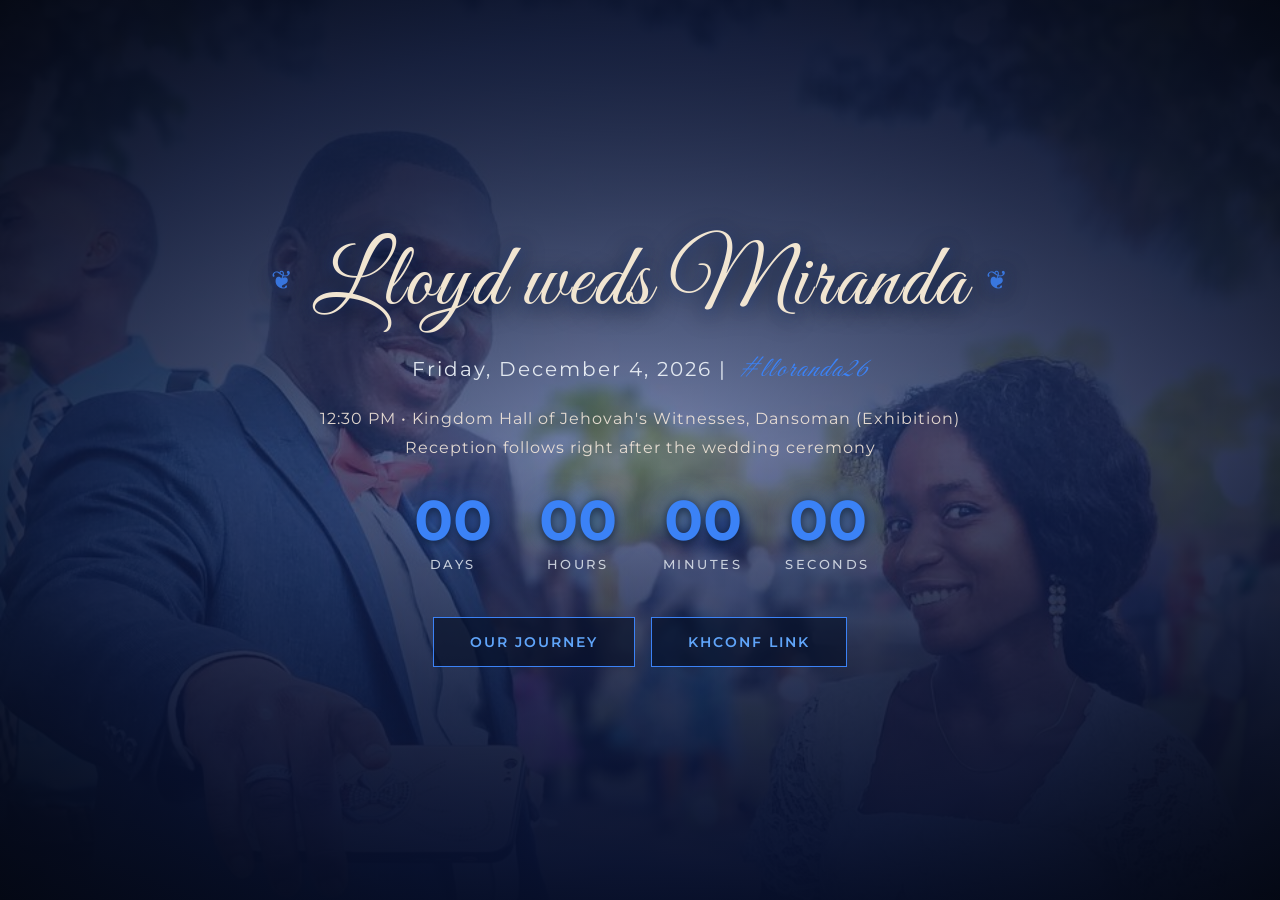
==== index.html @ 754e42c7 "Initial release: Lloyd Jackson & Miranda Blankson wedding website (#lloranda26) - Royal Blue theme, " ====
<!DOCTYPE html>
<html lang="en">
<head>
    <meta charset="UTF-8">
    <meta name="viewport" content="width=device-width, initial-scale=1.0">
    <title>Lloyd & Miranda | December 4, 2026</title>
    <meta name="description" content="Wedding celebration of Lloyd Jackson & Miranda Blankson on Friday, December 4, 2026 in Accra, Ghana. #lloranda26">
    <link rel="preconnect" href="https://fonts.googleapis.com">
    <link rel="preconnect" href="https://fonts.gstatic.com" crossorigin>
    <link href="https://fonts.googleapis.com/css2?family=Montserrat:wght@300;400;500;600;700&family=Great+Vibes&family=Dancing+Script:wght@400;500;600;700&display=swap" rel="stylesheet">
    <link rel="stylesheet" href="https://cdnjs.cloudflare.com/ajax/libs/font-awesome/6.4.0/css/all.min.css">
    <link rel="stylesheet" href="style.css?v=3">
</head>
<body class="home-page">
    <!-- Home: fullscreen hero, static, zero scroll -->
    <section class="hero-section" id="hero">
        <div class="hero-slideshow">
            <div class="hero-slide hero-slide-1 active"></div>
            <div class="hero-slide hero-slide-2"></div>
            <div class="hero-slide hero-slide-3"></div>
            <div class="hero-slide hero-slide-4"></div>
        </div>
        <div class="hero-overlay"></div>
        <div class="hero-content">
            <h1 class="couple-names">Lloyd weds Miranda</h1>
            <p class="wedding-date">Friday, December 4, 2026 | <span class="hashtag">#lloranda26</span></p>
            <p class="wedding-venue-text">12:30 PM • Kingdom Hall of Jehovah's Witnesses, Dansoman (Exhibition)</p>
            <p class="wedding-venue-text" style="margin-top:4px;">Reception follows right after the wedding ceremony</p>

            <div class="countdown-container">
                <div class="countdown-item">
                    <div class="countdown-value" id="days">00</div>
                    <div class="countdown-label">DAYS</div>
                </div>
                <div class="countdown-item">
                    <div class="countdown-value" id="hours">00</div>
                    <div class="countdown-label">HOURS</div>
                </div>
                <div class="countdown-item">
                    <div class="countdown-value" id="minutes">00</div>
                    <div class="countdown-label">MINUTES</div>
                </div>
                <div class="countdown-item">
                    <div class="countdown-value" id="seconds">00</div>
                    <div class="countdown-label">SECONDS</div>
                </div>
            </div>

            <div style="display:flex; gap:16px; justify-content:center; flex-wrap:wrap;">
                <a href="program.html" class="cta-button">OUR JOURNEY</a>
                <a href="https://maps.app.goo.gl/z1RoQRzbr28ZMxKL6" class="cta-button" target="_blank" rel="noopener">KHCONF LINK</a>
            </div>
        </div>
    </section>

    <script src="script.js?v=3" defer></script>
</body>
</html>
---- style.css ----
/* ==========================================================================
   Lloyd & Miranda Wedding (#lloranda26) - Luxury Editorial Styles
   Reference Aesthetic: Minimalist Warm Luxury / Cinematic Fullscreen Hero
   Strict Squared Geometry: 0px Border-Radius Everywhere
   ========================================================================== */

@import url('https://fonts.googleapis.com/css2?family=Montserrat:ital,wght@0,300;0,400;0,500;0,600;0,700;1,400&family=Great+Vibes&family=Dancing+Script:wght@400;500;600;700&display=swap');

/* Color Variables - Royal Blue Luxury Theme */
:root {
  --primary-black: #040814;       /* Deep midnight navy base */
  --deep-brown:    #071024;       /* Deep midnight tone */
  --deep-navy:     #091534;       /* Rich royal midnight */
  --royal-blue:    #2563eb;       /* Radiant Royal Blue */
  --royal-light:   #3b82f6;       /* Bright Sapphire Blue */
  --royal-accent:  #60a5fa;       /* Electric Blue / Cyan Glow */
  --burnt-orange:  #2563eb;       /* Mapped to Royal Blue */
  
  --accent-gold:   #d4af37;       /* Royal Gold */
  --nude:          #e2e8f0;       /* Soft pale silver-cream */
  --soft-gold:     #f1e5d1;       /* Soft warm gold text */
  --pure-white:    #f8fafc;       /* Off-white */
  
  --overlay-dark:  rgba(4, 8, 20, 0.82);
  --overlay-warm:  rgba(16, 38, 110, 0.65);
  
  --olive-green:   #556b2f;

  --font-sans:     'Montserrat', system-ui, -apple-system, sans-serif;
  --font-script:   'Great Vibes', 'Dancing Script', cursive;
}

/* Strict Zero Border Radius */
*, *::before, *::after {
  border-radius: 0px !important;
  box-sizing: border-box;
  margin: 0;
  padding: 0;
}

html {
  scroll-behavior: smooth;
  font-family: var(--font-sans);
  background: var(--primary-black);
  color: var(--pure-white);
  height: 100%;
}

body {
  font-family: var(--font-sans);
  background: var(--primary-black);
  color: var(--pure-white);
  line-height: 1.6;
  min-height: 100vh;
  position: relative;
  overflow-x: hidden;
}

/* Home Page: Strictly Static, Zero Scroll (No vertical or horizontal scroll) */
body.home-page {
  height: 100vh;
  height: 100dvh;
  overflow: hidden !important;
  width: 100vw;
  max-width: 100vw;
  position: fixed;
  inset: 0;
}

/* Fullscreen Hero Section */
.hero-section {
  height: 100vh;
  height: 100dvh;
  width: 100vw;
  max-width: 100vw;
  position: relative;
  overflow: hidden;
  display: flex;
  align-items: center;
  justify-content: center;
}

/* Background Crossfade Slideshow */
.hero-slideshow {
  position: absolute;
  inset: 0;
  z-index: 1;
}

.hero-slide {
  position: absolute;
  inset: 0;
  background-size: cover;
  background-position: top center !important;
  opacity: 0;
  transition: opacity 1.8s ease-in-out;
}

.hero-slide.active {
  opacity: 1;
}

/* Background Images for Slideshow */
.hero-slide-1 { background-image: url('images/hero.jpg'); }
.hero-slide-2 { background-image: url('images/moment_formal.jpg'); }
.hero-slide-3 { background-image: url('images/moment_bridge.jpg'); }
.hero-slide-4 { background-image: url('images/moment_trad.jpg'); }

/* Royal Blue Atmospheric Overlay */
.hero-overlay {
  position: absolute;
  inset: 0;
  background: 
    radial-gradient(ellipse at center, rgba(16, 38, 110, 0.42) 0%, rgba(8, 18, 52, 0.8) 65%, rgba(4, 8, 20, 0.96) 100%),
    linear-gradient(180deg, rgba(4, 8, 20, 0.72) 0%, rgba(16, 38, 110, 0.22) 50%, rgba(4, 8, 20, 0.94) 100%);
  z-index: 2;
  pointer-events: none;
}

/* Hero Content */
.hero-content {
  position: relative;
  z-index: 3;
  text-align: center;
  width: 92%;
  max-width: 1020px;
  margin: 0 auto;
  animation: heroFadeIn 1.2s cubic-bezier(0.16, 1, 0.3, 1);
  padding: 1rem 0;
}

@keyframes heroFadeIn {
  from { opacity: 0; transform: translateY(18px); }
  to { opacity: 1; transform: translateY(0); }
}

/* Couple Title in Calligraphy Script */
.couple-names {
  font-family: var(--font-script);
  font-size: clamp(3rem, 6.2vw, 5.2rem);
  color: var(--soft-gold);
  font-weight: 400;
  margin-bottom: 8px;
  line-height: 1.15;
  letter-spacing: 1.5px;
  position: relative;
  display: inline-block;
  text-shadow: 0 4px 25px rgba(0, 0, 0, 0.9), 0 2px 14px rgba(37, 99, 235, 0.4);
}

@media (min-width: 640px) {
  .couple-names {
    font-size: 5rem;
    margin-bottom: 12px;
  }
}

@media (min-width: 1024px) {
  .couple-names {
    font-size: 5.6rem;
  }
}

/* Flourishes flanking couple names */
.couple-names::before {
  content: '❦';
  color: var(--royal-light);
  font-size: 1.6rem;
  position: absolute;
  left: -42px;
  top: 50%;
  transform: translateY(-50%);
  opacity: 0.85;
  font-style: normal;
}

.couple-names::after {
  content: '❦';
  color: var(--royal-light);
  font-size: 1.6rem;
  position: absolute;
  right: -42px;
  top: 50%;
  transform: translateY(-50%);
  opacity: 0.85;
  font-style: normal;
}

@media (max-width: 640px) {
  .couple-names::before,
  .couple-names::after {
    display: none;
  }
}

/* Wedding Sub-Text */
.wedding-date {
  font-size: 1.05rem;
  color: var(--nude);
  margin-bottom: 12px;
  font-weight: 400;
  letter-spacing: 1.5px;
}

@media (min-width: 640px) {
  .wedding-date {
    font-size: 1.28rem;
    margin-bottom: 14px;
    letter-spacing: 2px;
  }
}

.wedding-venue-text {
  font-size: 0.88rem;
  color: rgba(244, 232, 220, 0.9);
  margin-top: 6px;
  letter-spacing: 1px;
  font-weight: 400;
}

@media (min-width: 640px) {
  .wedding-venue-text {
    font-size: 0.98rem;
  }
}
/* Hashtag */
.hashtag {
  color: var(--royal-light);
  font-weight: 400;
  font-family: var(--font-script);
  font-size: 1.35em;
  font-style: italic;
  display: inline-block;
  margin-left: 2px;
}

/* Countdown Container (Clean Minimalist Numbers) */
.countdown-container {
  display: flex;
  justify-content: center;
  align-items: center;
  gap: 20px;
  margin: 28px 0 32px 0;
  flex-wrap: nowrap;
}

@media (min-width: 640px) {
  .countdown-container {
    gap: 40px;
    margin: 32px 0 42px 0;
  }
}

.countdown-item {
  display: flex;
  flex-direction: column;
  align-items: center;
  min-width: 65px;
}

@media (min-width: 640px) {
  .countdown-item {
    min-width: 85px;
  }
}

.countdown-value {
  font-size: 2.5rem;
  font-weight: 700;
  color: var(--royal-light);
  line-height: 1;
  text-shadow: 0 0 24px rgba(59, 130, 246, 0.6), 0 2px 10px rgba(0, 0, 0, 0.85);
  font-variant-numeric: tabular-nums;
}

@media (min-width: 640px) {
  .countdown-value {
    font-size: 3.5rem;
  }
}

.countdown-label {
  font-size: 0.72rem;
  color: var(--nude);
  text-transform: uppercase;
  letter-spacing: 2.5px;
  margin-top: 6px;
  font-weight: 500;
  opacity: 0.85;
}

@media (min-width: 640px) {
  .countdown-label {
    font-size: 0.82rem;
  }
}

/* Action Buttons (Squared, Royal Blue Border, Hover Glow) */
.cta-button {
  display: inline-block;
  border: 1.5px solid var(--royal-light);
  color: var(--royal-accent);
  padding: 12px 34px;
  text-transform: uppercase;
  font-weight: 600;
  font-size: 0.85rem;
  text-decoration: none;
  transition: all 0.3s ease;
  cursor: pointer;
  letter-spacing: 2px;
  position: relative;
  overflow: hidden;
  background: rgba(6, 14, 38, 0.65);
}

@media (min-width: 640px) {
  .cta-button {
    padding: 13px 36px;
    font-size: 0.86rem;
  }
}

.cta-button::before {
  content: '';
  position: absolute;
  top: 0;
  left: -100%;
  width: 100%;
  height: 100%;
  background: linear-gradient(90deg, transparent, rgba(255, 255, 255, 0.25), transparent);
  transition: left 0.5s;
}

.cta-button:hover {
  background: var(--royal-blue);
  color: #ffffff;
  transform: translateY(-2px);
  box-shadow: 0 6px 25px rgba(37, 99, 235, 0.55);
}

.cta-button:hover::before {
  left: 100%;
}

.cta-button-solid {
  background: var(--royal-blue);
  color: #ffffff;
}

.cta-button-solid:hover {
  background: var(--royal-light);
  border-color: var(--royal-light);
}

/* ==========================================================================
   INNER PAGES & TABS HEADER (#lloranda26)
   ========================================================================== */
.page-header {
  position: fixed;
  top: 0;
  left: 0;
  right: 0;
  display: flex;
  justify-content: space-between;
  align-items: center;
  padding: 16px 5%;
  background: rgba(4, 8, 20, 0.96);
  z-index: 1000;
  gap: 16px;
  backdrop-filter: blur(12px);
  border-bottom: 1px solid rgba(37, 99, 235, 0.25);
  box-shadow: 0 4px 25px rgba(0, 0, 0, 0.7);
}

.page-logo {
  color: var(--soft-gold);
  font-family: var(--font-script);
  font-size: 2.1rem;
  font-weight: 400;
  text-decoration: none;
  letter-spacing: 1px;
  line-height: 1;
  transition: color 0.3s;
  display: inline-block;
}

.page-logo:hover {
  color: var(--royal-accent);
}

.page-tabs {
  display: flex;
  align-items: center;
  gap: 10px;
  flex-wrap: wrap;
}

.page-tabs a,
.tab-link {
  color: rgba(248, 250, 252, 0.85);
  text-decoration: none;
  font-size: 0.84rem;
  font-weight: 500;
  letter-spacing: 0.8px;
  padding: 6px 16px;
  position: relative;
  transition: all 0.25s ease;
  cursor: pointer;
  background: transparent;
  border: 1px solid transparent;
  font-family: inherit;
  text-transform: none;
  white-space: nowrap;
}

.page-tabs a:hover,
.tab-link:hover {
  color: var(--royal-accent);
}

.page-tabs a.active,
.tab-link.active {
  color: var(--royal-accent) !important;
  border: 1px solid var(--royal-blue) !important;
  background: rgba(16, 38, 110, 0.6) !important;
  box-shadow: 0 0 15px rgba(37, 99, 235, 0.35);
}

/* Mobile Menu Button */
.menu-toggle {
  display: none;
  background: none;
  border: none;
  color: var(--soft-gold);
  font-size: 1.4rem;
  cursor: pointer;
  padding: 6px;
}

@media (max-width: 900px) {
  .menu-toggle {
    display: block;
  }
  .page-tabs {
    display: none;
    position: absolute;
    top: 100%;
    left: 0;
    right: 0;
    flex-direction: column;
    background: rgba(4, 8, 20, 0.98);
    padding: 20px 6%;
    gap: 12px;
    border-bottom: 1px solid rgba(37, 99, 235, 0.3);
    box-shadow: 0 10px 30px rgba(0,0,0,0.7);
  }
  .page-tabs.active {
    display: flex;
  }
  .page-tabs a,
  .tab-link {
    width: 100%;
    text-align: center;
    padding: 10px;
  }
}

/* ==========================================================================
   INNER CONTENT CONTAINER (.story-on-image)
   ========================================================================== */
.inner-hero-container {
  min-height: 100vh;
  width: 100%;
  position: relative;
  overflow-y: auto;
  overflow-x: hidden;
  padding-top: 100px;
  padding-bottom: 60px;
  display: flex;
  align-items: center;
  justify-content: center;
}

/* Float directly over background without heavy outer card box */
.story-on-image {
  position: relative;
  z-index: 10;
  width: 92%;
  max-width: 860px;
  margin: 20px auto;
  background: transparent;
  padding: 10px 0;
}

.section-title {
  font-size: clamp(2rem, 4vw, 2.75rem);
  color: var(--soft-gold);
  font-weight: 700;
  margin-bottom: 4px;
  letter-spacing: 1px;
  position: relative;
  display: block;
  text-align: center;
  text-shadow: 0 3px 15px rgba(0,0,0,0.85);
}

.section-title::after {
  content: '';
  display: block;
  width: 55px;
  height: 2.5px;
  background: var(--burnt-orange);
  margin: 12px auto 28px auto;
}

.section-body {
  color: rgba(253, 251, 247, 0.95);
  font-size: 0.98rem;
  line-height: 1.85;
  font-weight: 300;
  text-shadow: 0 2px 8px rgba(0,0,0,0.9);
}

.section-body strong {
  color: var(--pure-white);
  font-weight: 600;
}

.section-body h3 {
  color: var(--burnt-orange);
  font-size: 1.3rem;
  font-weight: 700;
  margin: 26px 0 10px 0;
  letter-spacing: 0.5px;
  text-shadow: 0 2px 10px rgba(0,0,0,0.8);
}

.section-body ul {
  list-style: none;
  padding-left: 0;
}

.section-body ul li {
  position: relative;
  padding-left: 22px;
  margin-bottom: 14px;
}

.section-body ul li::before {
  content: '•';
  color: var(--burnt-orange);
  position: absolute;
  left: 0;
  font-size: 1.4rem;
  line-height: 1;
  top: 1px;
}

/* Tab Panels */
.tab-content {
  display: none;
  animation: tabFade 0.4s ease-out forwards;
}

.tab-content.active {
  display: block;
}

@keyframes tabFade {
  from { opacity: 0; transform: translateY(10px); }
  to { opacity: 1; transform: translateY(0); }
}

/* Venue Cards inside Inner Page */
.venue-box {
  background: rgba(6, 12, 30, 0.7);
  border: 1px solid rgba(37, 99, 235, 0.28);
  padding: 24px;
  margin-bottom: 24px;
}

.venue-grid {
  display: flex;
  gap: 24px;
  align-items: flex-start;
  flex-wrap: wrap;
}

.venue-image-box {
  flex: 1 1 360px;
  height: 240px;
  overflow: hidden;
  border: 1px solid rgba(37, 99, 235, 0.25);
}

.venue-image-box img {
  width: 100%;
  height: 100%;
  object-fit: cover;
  object-position: top center !important;
}

.venue-info-box {
  flex: 1 1 280px;
  display: flex;
  flex-direction: column;
  justify-content: center;
}

/* Gallery Grid inside Inner Page */
.gallery-grid-inner {
  display: grid;
  grid-template-columns: repeat(auto-fill, minmax(260px, 1fr));
  gap: 16px;
  margin-top: 16px;
}

.gallery-grid-inner .gallery-card {
  aspect-ratio: 4/3;
  overflow: hidden;
  border: 1px solid rgba(37, 99, 235, 0.3);
  cursor: pointer;
  position: relative;
}

.gallery-grid-inner .gallery-card img {
  width: 100%;
  height: 100%;
  object-fit: cover;
  object-position: top center !important;
  transition: transform 0.5s ease;
}

.gallery-grid-inner .gallery-card:hover img {
  transform: scale(1.05);
}

/* Lightbox Modal */
.lightbox-modal {
  display: none;
  position: fixed;
  inset: 0;
  z-index: 99999;
  background: rgba(4, 7, 18, 0.96);
  backdrop-filter: blur(14px);
  align-items: center;
  justify-content: center;
  padding: 20px;
}

.lightbox-modal.active {
  display: flex;
}

.lightbox-modal img {
  max-width: 90vw;
  max-height: 82vh;
  border: 1px solid var(--royal-blue);
  object-fit: contain;
}

.lightbox-close {
  position: absolute;
  top: 24px;
  right: 28px;
  color: var(--soft-gold);
  font-size: 2rem;
  background: none;
  border: none;
  cursor: pointer;
}
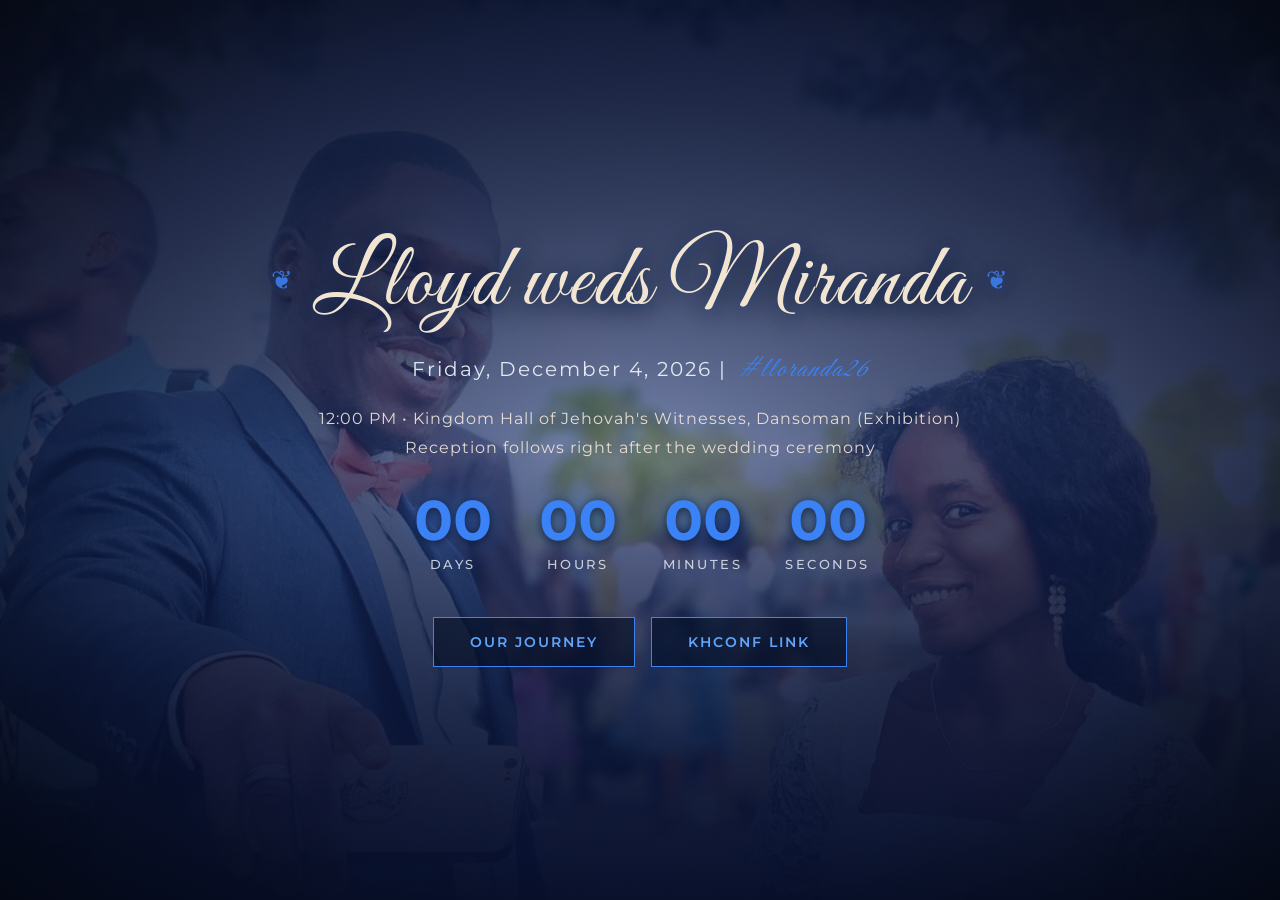
==== commit 20437a3d: "Update wedding time to 12:00 PM and add Jesse Jackson & Justice Okine to RSVP" ====
--- a/index.html
+++ b/index.html
@@ -24,7 +24,7 @@
         <div class="hero-content">
             <h1 class="couple-names">Lloyd weds Miranda</h1>
             <p class="wedding-date">Friday, December 4, 2026 | <span class="hashtag">#lloranda26</span></p>
-            <p class="wedding-venue-text">12:30 PM • Kingdom Hall of Jehovah's Witnesses, Dansoman (Exhibition)</p>
+            <p class="wedding-venue-text">12:00 PM • Kingdom Hall of Jehovah's Witnesses, Dansoman (Exhibition)</p>
             <p class="wedding-venue-text" style="margin-top:4px;">Reception follows right after the wedding ceremony</p>
 
             <div class="countdown-container">
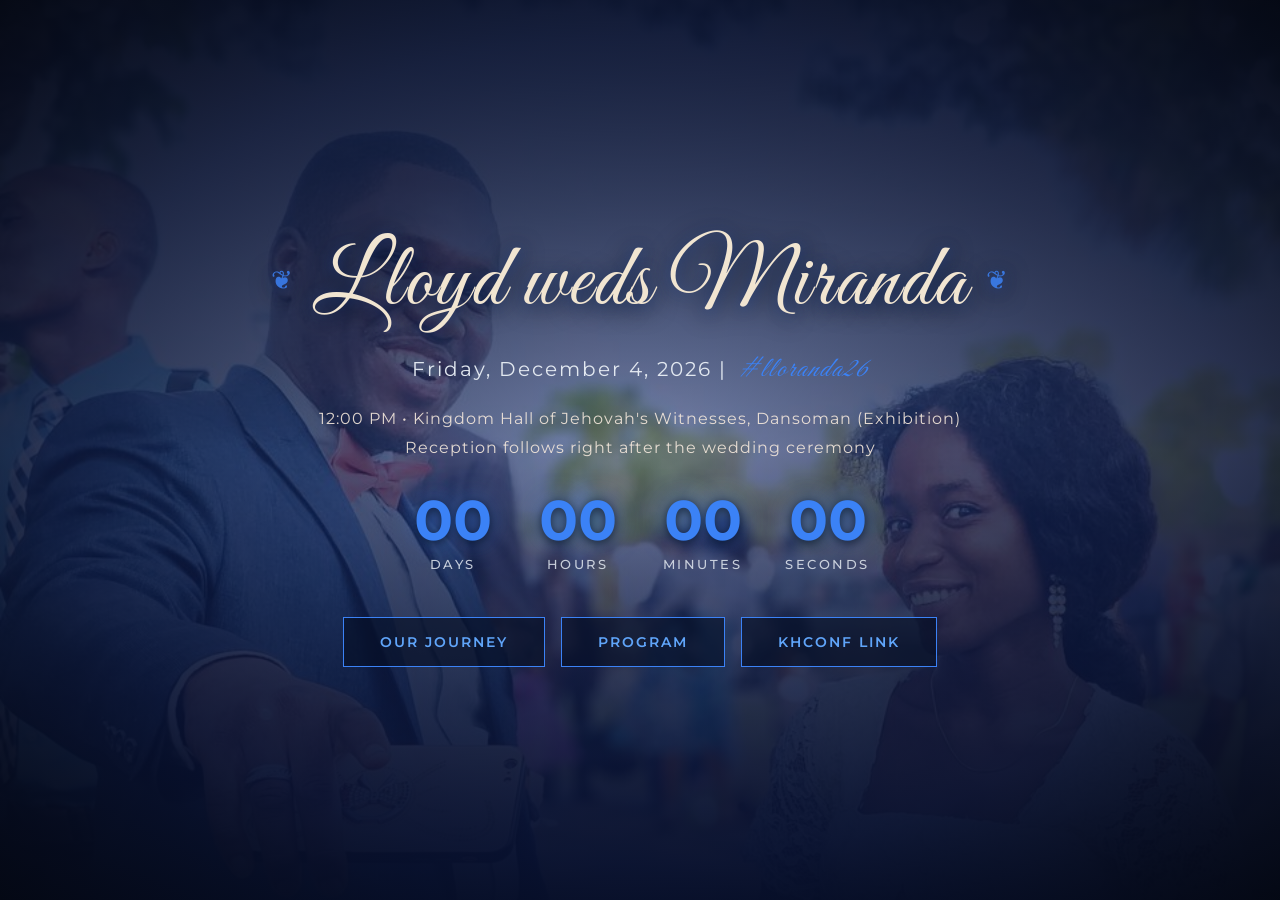
==== commit 6138fe06: "Add wedding ceremony program, song lyrics modal, functionaries, and reception order" ====
--- a/index.html
+++ b/index.html
@@ -1,16 +1,21 @@
 <!DOCTYPE html>
 <html lang="en">
+
 <head>
     <meta charset="UTF-8">
     <meta name="viewport" content="width=device-width, initial-scale=1.0">
     <title>Lloyd & Miranda | December 4, 2026</title>
-    <meta name="description" content="Wedding celebration of Lloyd Jackson & Miranda Blankson on Friday, December 4, 2026 in Accra, Ghana. #lloranda26">
+    <meta name="description"
+        content="Wedding celebration of Lloyd Jackson & Miranda Blankson on Friday, December 4, 2026 in Accra, Ghana. #lloranda26">
     <link rel="preconnect" href="https://fonts.googleapis.com">
     <link rel="preconnect" href="https://fonts.gstatic.com" crossorigin>
-    <link href="https://fonts.googleapis.com/css2?family=Montserrat:wght@300;400;500;600;700&family=Great+Vibes&family=Dancing+Script:wght@400;500;600;700&display=swap" rel="stylesheet">
+    <link
+        href="https://fonts.googleapis.com/css2?family=Montserrat:wght@300;400;500;600;700&family=Great+Vibes&family=Dancing+Script:wght@400;500;600;700&display=swap"
+        rel="stylesheet">
     <link rel="stylesheet" href="https://cdnjs.cloudflare.com/ajax/libs/font-awesome/6.4.0/css/all.min.css">
     <link rel="stylesheet" href="style.css?v=3">
 </head>
+
 <body class="home-page">
     <!-- Home: fullscreen hero, static, zero scroll -->
     <section class="hero-section" id="hero">
@@ -19,6 +24,8 @@
             <div class="hero-slide hero-slide-2"></div>
             <div class="hero-slide hero-slide-3"></div>
             <div class="hero-slide hero-slide-4"></div>
+            <div class="hero-slide hero-slide-5"></div>
+            <div class="hero-slide hero-slide-6"></div>
         </div>
         <div class="hero-overlay"></div>
         <div class="hero-content">
@@ -48,11 +55,14 @@
 
             <div style="display:flex; gap:16px; justify-content:center; flex-wrap:wrap;">
                 <a href="program.html" class="cta-button">OUR JOURNEY</a>
-                <a href="https://maps.app.goo.gl/z1RoQRzbr28ZMxKL6" class="cta-button" target="_blank" rel="noopener">KHCONF LINK</a>
+                <a href="program.html#program" class="cta-button">PROGRAM</a>
+                <a href="https://maps.app.goo.gl/z1RoQRzbr28ZMxKL6" class="cta-button" target="_blank"
+                    rel="noopener">KHCONF LINK</a>
             </div>
         </div>
     </section>
 
     <script src="script.js?v=3" defer></script>
 </body>
+
 </html>
--- a/style.css
+++ b/style.css
@@ -105,6 +105,8 @@
 .hero-slide-2 { background-image: url('images/moment_formal.jpg'); }
 .hero-slide-3 { background-image: url('images/moment_bridge.jpg'); }
 .hero-slide-4 { background-image: url('images/moment_trad.jpg'); }
+.hero-slide-5 { background-image: url('images/moment_suit.jpg'); }
+.hero-slide-6 { background-image: url('images/moment_vibrant.jpg'); }
 
 /* Royal Blue Atmospheric Overlay */
 .hero-overlay {
@@ -669,3 +671,721 @@
   border: none;
   cursor: pointer;
 }
+
+/* ==========================================================================
+   PROGRAM TAB & ORDER OF SERVICE EXTENSIONS (#lloranda26)
+   ========================================================================== */
+.program-hero-badge {
+  text-align: center;
+  background: rgba(6, 12, 30, 0.75);
+  border: 1px solid rgba(37, 99, 235, 0.35);
+  padding: 28px 20px;
+  margin-bottom: 24px;
+  position: relative;
+}
+
+.program-hashtag {
+  display: inline-block;
+  font-family: var(--font-script);
+  font-size: 1.8rem;
+  color: var(--royal-light);
+  margin-bottom: 4px;
+}
+
+.program-main-title {
+  color: var(--soft-gold);
+  font-size: clamp(1.2rem, 3vw, 1.6rem);
+  font-weight: 700;
+  letter-spacing: 1px;
+  margin-bottom: 8px;
+  text-transform: uppercase;
+}
+
+.program-subtitle {
+  color: var(--pure-white);
+  font-size: 0.95rem;
+  margin-bottom: 4px;
+  letter-spacing: 0.5px;
+}
+
+.program-hall-name {
+  color: var(--nude);
+  font-size: 0.88rem;
+  opacity: 0.9;
+  margin-bottom: 0;
+}
+
+/* Quick Jump Subnav Pills */
+.program-subnav {
+  display: flex;
+  gap: 8px;
+  flex-wrap: wrap;
+  justify-content: center;
+  margin-bottom: 28px;
+  position: sticky;
+  top: 76px;
+  z-index: 20;
+  background: rgba(4, 8, 20, 0.92);
+  backdrop-filter: blur(8px);
+  padding: 10px 6px;
+  border: 1px solid rgba(37, 99, 235, 0.25);
+}
+
+.prog-pill-btn {
+  background: rgba(6, 14, 38, 0.85);
+  border: 1px solid rgba(37, 99, 235, 0.3);
+  color: rgba(248, 250, 252, 0.85);
+  font-size: 0.75rem;
+  font-weight: 600;
+  letter-spacing: 0.8px;
+  padding: 7px 14px;
+  cursor: pointer;
+  transition: all 0.2s ease;
+  font-family: inherit;
+  display: inline-flex;
+  align-items: center;
+  gap: 6px;
+  text-transform: uppercase;
+}
+
+.prog-pill-btn:hover {
+  background: rgba(37, 99, 235, 0.25);
+  color: var(--royal-accent);
+  border-color: var(--royal-light);
+}
+
+.prog-pill-btn.active {
+  background: var(--royal-blue);
+  color: #ffffff;
+  border-color: var(--royal-light);
+  box-shadow: 0 0 12px rgba(37, 99, 235, 0.4);
+}
+
+/* Program Content Block */
+.program-block {
+  background: rgba(6, 12, 30, 0.7);
+  border: 1px solid rgba(37, 99, 235, 0.28);
+  padding: 26px 22px;
+  margin-bottom: 28px;
+  scroll-margin-top: 140px;
+}
+
+.program-block-header {
+  text-align: center;
+  margin-bottom: 24px;
+  position: relative;
+}
+
+.block-eyebrow {
+  display: block;
+  font-size: 0.72rem;
+  text-transform: uppercase;
+  letter-spacing: 2px;
+  color: var(--royal-accent);
+  font-weight: 600;
+  margin-bottom: 4px;
+}
+
+.block-title {
+  color: var(--soft-gold);
+  font-size: 1.45rem;
+  font-weight: 700;
+  letter-spacing: 1px;
+  margin: 0;
+  text-transform: uppercase;
+}
+
+/* ==========================================================================
+   TIMELINE (Order of Service)
+   ========================================================================== */
+.timeline-container {
+  display: flex;
+  flex-direction: column;
+  gap: 14px;
+}
+
+.timeline-item {
+  display: flex;
+  align-items: stretch;
+  gap: 16px;
+  background: rgba(4, 8, 20, 0.65);
+  border: 1px solid rgba(37, 99, 235, 0.22);
+  padding: 14px 18px;
+  transition: border-color 0.25s, transform 0.25s;
+}
+
+.timeline-item:hover {
+  border-color: rgba(37, 99, 235, 0.5);
+  transform: translateX(3px);
+}
+
+.timeline-marker {
+  display: flex;
+  align-items: center;
+  justify-content: center;
+  min-width: 38px;
+  width: 38px;
+  height: 38px;
+  background: rgba(16, 38, 110, 0.6);
+  border: 1px solid var(--royal-light);
+  color: var(--soft-gold);
+  font-weight: 700;
+  font-size: 0.95rem;
+  flex-shrink: 0;
+  align-self: flex-start;
+  margin-top: 2px;
+}
+
+.timeline-content {
+  flex: 1 1 auto;
+}
+
+.timeline-content h4 {
+  color: var(--pure-white);
+  font-size: 1.02rem;
+  font-weight: 600;
+  margin-bottom: 4px;
+}
+
+.timeline-content p {
+  font-size: 0.88rem;
+  color: rgba(226, 232, 240, 0.85);
+  line-height: 1.5;
+  margin: 0;
+}
+
+.timeline-person {
+  color: var(--soft-gold) !important;
+  font-weight: 600;
+  display: inline-flex;
+  align-items: center;
+  gap: 8px;
+  margin-bottom: 2px !important;
+}
+
+/* Highlighted Item (Hymns / Songs) */
+.timeline-item.highlight-item {
+  background: linear-gradient(90deg, rgba(16, 38, 110, 0.45) 0%, rgba(6, 12, 30, 0.8) 100%);
+  border: 1.5px solid var(--royal-light);
+  box-shadow: 0 4px 20px rgba(37, 99, 235, 0.2);
+}
+
+.timeline-item.highlight-item .timeline-marker {
+  background: var(--royal-blue);
+  color: #ffffff;
+  border-color: var(--royal-accent);
+}
+
+.timeline-song-row {
+  display: flex;
+  justify-content: space-between;
+  align-items: center;
+  gap: 16px;
+  flex-wrap: wrap;
+}
+
+.song-label-tag {
+  display: inline-block;
+  font-size: 0.68rem;
+  text-transform: uppercase;
+  letter-spacing: 1.5px;
+  color: var(--royal-accent);
+  font-weight: 700;
+  margin-bottom: 2px;
+}
+
+.song-subtext {
+  color: var(--soft-gold) !important;
+  font-size: 0.9rem !important;
+}
+
+.open-song-btn {
+  padding: 8px 18px !important;
+  font-size: 0.75rem !important;
+  letter-spacing: 1.2px !important;
+  white-space: nowrap;
+  background: var(--royal-blue) !important;
+  color: #ffffff !important;
+  border-color: var(--royal-accent) !important;
+}
+
+.open-song-btn:hover {
+  background: var(--royal-light) !important;
+  box-shadow: 0 0 15px rgba(37, 99, 235, 0.6) !important;
+}
+
+/* ==========================================================================
+   MUSICAL INTERLUDES SECTION CARDS
+   ========================================================================== */
+.interlude-cards-grid {
+  display: grid;
+  grid-template-columns: repeat(auto-fit, minmax(280px, 1fr));
+  gap: 20px;
+}
+
+.interlude-song-card {
+  background: rgba(4, 8, 20, 0.8);
+  border: 1.5px solid rgba(37, 99, 235, 0.4);
+  padding: 24px 20px;
+  display: flex;
+  flex-direction: column;
+  justify-content: space-between;
+  text-align: center;
+  position: relative;
+  transition: transform 0.3s ease, border-color 0.3s ease, box-shadow 0.3s ease;
+}
+
+.interlude-song-card:hover {
+  transform: translateY(-3px);
+  border-color: var(--royal-accent);
+  box-shadow: 0 8px 30px rgba(37, 99, 235, 0.3);
+}
+
+.interlude-card-top {
+  display: flex;
+  justify-content: space-between;
+  align-items: center;
+  margin-bottom: 16px;
+  padding-bottom: 10px;
+  border-bottom: 1px solid rgba(37, 99, 235, 0.2);
+}
+
+.interlude-tag {
+  font-size: 0.72rem;
+  letter-spacing: 1px;
+  text-transform: uppercase;
+  color: var(--nude);
+  opacity: 0.85;
+}
+
+.interlude-badge {
+  font-size: 0.7rem;
+  letter-spacing: 1px;
+  text-transform: uppercase;
+  background: rgba(37, 99, 235, 0.3);
+  border: 1px solid var(--royal-light);
+  color: var(--royal-accent);
+  padding: 3px 10px;
+  font-weight: 600;
+}
+
+.interlude-card-body {
+  margin-bottom: 20px;
+}
+
+.interlude-song-num {
+  font-size: 1.8rem;
+  font-weight: 700;
+  color: var(--royal-light);
+  letter-spacing: 2px;
+  line-height: 1;
+  margin-bottom: 8px;
+  text-shadow: 0 0 16px rgba(59, 130, 246, 0.4);
+}
+
+.interlude-song-title {
+  color: var(--soft-gold);
+  font-size: 1.25rem;
+  font-weight: 700;
+  letter-spacing: 0.5px;
+  margin-bottom: 8px;
+  line-height: 1.35;
+}
+
+.interlude-scripture {
+  font-size: 0.85rem;
+  color: var(--nude);
+  font-style: italic;
+  margin: 0;
+  opacity: 0.9;
+}
+
+.interlude-card-action {
+  margin-top: auto;
+}
+
+.song-view-trigger {
+  width: 100%;
+  text-align: center;
+  padding: 11px 20px !important;
+  font-size: 0.8rem !important;
+}
+
+/* ==========================================================================
+   FUNCTIONARIES SECTION
+   ========================================================================== */
+.functionaries-grid {
+  display: grid;
+  grid-template-columns: repeat(auto-fit, minmax(240px, 1fr));
+  gap: 16px;
+}
+
+.functionary-box {
+  background: rgba(4, 8, 20, 0.7);
+  border: 1px solid rgba(37, 99, 235, 0.28);
+  padding: 16px 18px;
+  text-align: center;
+  transition: all 0.25s ease;
+}
+
+.functionary-box:hover {
+  border-color: var(--royal-light);
+  background: rgba(6, 14, 36, 0.85);
+}
+
+.functionary-box.highlight-role {
+  background: rgba(16, 38, 110, 0.35);
+  border-color: rgba(37, 99, 235, 0.5);
+}
+
+.functionary-box.full-width {
+  grid-column: 1 / -1;
+  text-align: left;
+  padding: 18px 22px;
+}
+
+.functionary-role {
+  display: block;
+  font-size: 0.72rem;
+  text-transform: uppercase;
+  letter-spacing: 2px;
+  color: var(--royal-accent);
+  font-weight: 700;
+  margin-bottom: 6px;
+}
+
+.functionary-name {
+  color: var(--soft-gold);
+  font-size: 1.05rem;
+  font-weight: 600;
+  letter-spacing: 0.5px;
+  line-height: 1.5;
+}
+
+.functionary-box.full-width .functionary-name {
+  font-size: 0.96rem;
+  color: var(--pure-white);
+  line-height: 1.7;
+}
+
+/* ==========================================================================
+   ORDER OF PHOTOGRAPHY SECTION
+   ========================================================================== */
+.photo-schedule-grid {
+  display: grid;
+  grid-template-columns: repeat(auto-fit, minmax(300px, 1fr));
+  gap: 20px;
+}
+
+.photo-card {
+  background: rgba(4, 8, 20, 0.7);
+  border: 1px solid rgba(37, 99, 235, 0.28);
+  padding: 22px;
+}
+
+.photo-card-header {
+  display: flex;
+  align-items: center;
+  border-bottom: 1px solid rgba(37, 99, 235, 0.25);
+  padding-bottom: 12px;
+  margin-bottom: 16px;
+}
+
+.photo-card-header h4 {
+  color: var(--soft-gold);
+  font-size: 1.1rem;
+  font-weight: 700;
+  letter-spacing: 0.5px;
+  margin: 0;
+}
+
+.photo-items-list {
+  list-style: none;
+  padding: 0;
+  margin: 0;
+}
+
+.photo-items-list li {
+  font-size: 0.92rem;
+  color: rgba(253, 251, 247, 0.92);
+  padding: 8px 0;
+  border-bottom: 1px solid rgba(255, 255, 255, 0.05);
+  display: flex;
+  align-items: center;
+}
+
+.photo-items-list li:last-child {
+  border-bottom: none;
+}
+
+.photo-items-list.two-cols {
+  display: grid;
+  grid-template-columns: 1fr;
+  gap: 4px;
+}
+
+@media (min-width: 520px) {
+  .photo-items-list.two-cols {
+    grid-template-columns: 1fr 1fr;
+    gap: 0 16px;
+  }
+}
+
+/* ==========================================================================
+   RECEPTION ORDER LIST
+   ========================================================================== */
+.reception-order-grid {
+  background: rgba(4, 8, 20, 0.65);
+  border: 1px solid rgba(37, 99, 235, 0.25);
+  padding: 20px;
+}
+
+.reception-steps-list {
+  list-style: none;
+  padding: 0;
+  margin: 0;
+  display: grid;
+  grid-template-columns: 1fr;
+  gap: 10px;
+}
+
+@media (min-width: 600px) {
+  .reception-steps-list {
+    grid-template-columns: 1fr 1fr;
+    gap: 10px 20px;
+  }
+}
+
+.reception-steps-list li {
+  display: flex;
+  align-items: center;
+  gap: 14px;
+  padding: 8px 12px;
+  background: rgba(6, 12, 30, 0.6);
+  border: 1px solid rgba(37, 99, 235, 0.15);
+  transition: all 0.2s ease;
+}
+
+.reception-steps-list li:hover {
+  background: rgba(16, 38, 110, 0.3);
+  border-color: rgba(37, 99, 235, 0.4);
+}
+
+.step-num {
+  font-family: monospace;
+  font-weight: 700;
+  color: var(--royal-accent);
+  font-size: 0.85rem;
+  background: rgba(16, 38, 110, 0.5);
+  padding: 2px 7px;
+  border: 1px solid rgba(37, 99, 235, 0.3);
+}
+
+.step-desc {
+  font-size: 0.92rem;
+  color: var(--pure-white);
+  font-weight: 500;
+}
+
+/* ==========================================================================
+   APPRECIATION CARD
+   ========================================================================== */
+.appreciation-box {
+  background: linear-gradient(180deg, rgba(16, 38, 110, 0.35) 0%, rgba(4, 8, 20, 0.85) 100%);
+  border: 1.5px solid rgba(37, 99, 235, 0.45);
+  padding: 34px 24px;
+  text-align: center;
+}
+
+/* ==========================================================================
+   LYRICS MODAL
+   ========================================================================== */
+.lyrics-modal {
+  display: none;
+  position: fixed;
+  inset: 0;
+  z-index: 99999;
+  align-items: center;
+  justify-content: center;
+  padding: 16px;
+}
+
+.lyrics-modal.active {
+  display: flex;
+}
+
+.lyrics-modal-backdrop {
+  position: absolute;
+  inset: 0;
+  background: rgba(4, 7, 18, 0.9);
+  backdrop-filter: blur(12px);
+}
+
+.lyrics-modal-content {
+  position: relative;
+  z-index: 10;
+  background: linear-gradient(180deg, rgba(8, 16, 40, 0.98) 0%, rgba(4, 8, 20, 0.98) 100%);
+  border: 1.5px solid var(--royal-blue);
+  box-shadow: 0 10px 40px rgba(0, 0, 0, 0.85), 0 0 35px rgba(37, 99, 235, 0.35);
+  width: 100%;
+  max-width: 580px;
+  max-height: 88vh;
+  display: flex;
+  flex-direction: column;
+  overflow: hidden;
+  animation: modalScaleUp 0.3s cubic-bezier(0.16, 1, 0.3, 1);
+}
+
+@keyframes modalScaleUp {
+  from { opacity: 0; transform: scale(0.95); }
+  to { opacity: 1; transform: scale(1); }
+}
+
+.lyrics-modal-header {
+  padding: 24px 24px 16px 24px;
+  border-bottom: 1px solid rgba(37, 99, 235, 0.25);
+  text-align: center;
+  position: relative;
+  background: rgba(16, 38, 110, 0.25);
+}
+
+.lyrics-song-nav {
+  display: flex;
+  justify-content: center;
+  gap: 8px;
+  margin-bottom: 12px;
+}
+
+.lyrics-song-tab {
+  background: rgba(6, 14, 38, 0.85);
+  border: 1px solid rgba(37, 99, 235, 0.35);
+  color: var(--nude);
+  padding: 5px 14px;
+  font-size: 0.74rem;
+  letter-spacing: 1px;
+  cursor: pointer;
+  text-transform: uppercase;
+  font-weight: 600;
+  font-family: inherit;
+  transition: all 0.2s;
+}
+
+.lyrics-song-tab.active {
+  background: var(--royal-blue);
+  border-color: var(--royal-light);
+  color: #ffffff;
+  box-shadow: 0 0 10px rgba(37, 99, 235, 0.5);
+}
+
+.lyrics-song-badge {
+  display: inline-block;
+  font-size: 0.72rem;
+  letter-spacing: 2px;
+  text-transform: uppercase;
+  color: var(--royal-accent);
+  font-weight: 700;
+  margin-bottom: 6px;
+}
+
+.lyrics-song-title {
+  font-size: clamp(1.15rem, 3vw, 1.4rem);
+  color: var(--soft-gold);
+  font-weight: 700;
+  margin-bottom: 4px;
+  letter-spacing: 0.5px;
+  line-height: 1.3;
+}
+
+.lyrics-song-scripture {
+  font-size: 0.85rem;
+  color: rgba(226, 232, 240, 0.85);
+  font-style: italic;
+  margin-bottom: 0;
+}
+
+.lyrics-close-btn {
+  position: absolute;
+  top: 14px;
+  right: 18px;
+  background: transparent;
+  border: none;
+  color: var(--soft-gold);
+  font-size: 2rem;
+  cursor: pointer;
+  line-height: 1;
+  padding: 4px 8px;
+  transition: color 0.2s;
+}
+
+.lyrics-close-btn:hover {
+  color: var(--royal-accent);
+}
+
+.lyrics-modal-body {
+  padding: 24px 20px;
+  overflow-y: auto;
+  flex: 1 1 auto;
+}
+
+.lyrics-stanza {
+  margin-bottom: 22px;
+  text-align: center;
+}
+
+.lyrics-stanza .stanza-number {
+  display: inline-block;
+  font-weight: 700;
+  color: var(--royal-accent);
+  font-size: 0.88rem;
+  background: rgba(16, 38, 110, 0.5);
+  border: 1px solid rgba(37, 99, 235, 0.3);
+  width: 26px;
+  height: 26px;
+  line-height: 24px;
+  margin-bottom: 8px;
+}
+
+.lyrics-stanza p {
+  font-size: 0.95rem;
+  line-height: 1.85;
+  color: rgba(253, 251, 247, 0.95);
+  font-weight: 400;
+  letter-spacing: 0.4px;
+  margin: 0;
+}
+
+.lyrics-chorus {
+  background: rgba(16, 38, 110, 0.35);
+  border: 1px solid rgba(37, 99, 235, 0.35);
+  padding: 16px 20px;
+  margin-bottom: 22px;
+  text-align: center;
+}
+
+.lyrics-chorus .chorus-label {
+  display: block;
+  font-size: 0.72rem;
+  text-transform: uppercase;
+  letter-spacing: 1.5px;
+  color: var(--soft-gold);
+  font-weight: 700;
+  margin-bottom: 6px;
+}
+
+.lyrics-chorus p {
+  font-size: 0.95rem;
+  line-height: 1.85;
+  color: #ffffff;
+  font-weight: 500;
+  letter-spacing: 0.4px;
+  margin: 0;
+}
+
+.lyrics-modal-footer {
+  padding: 14px 24px;
+  border-top: 1px solid rgba(37, 99, 235, 0.25);
+  display: flex;
+  justify-content: center;
+  background: rgba(6, 12, 30, 0.7);
+}
+
